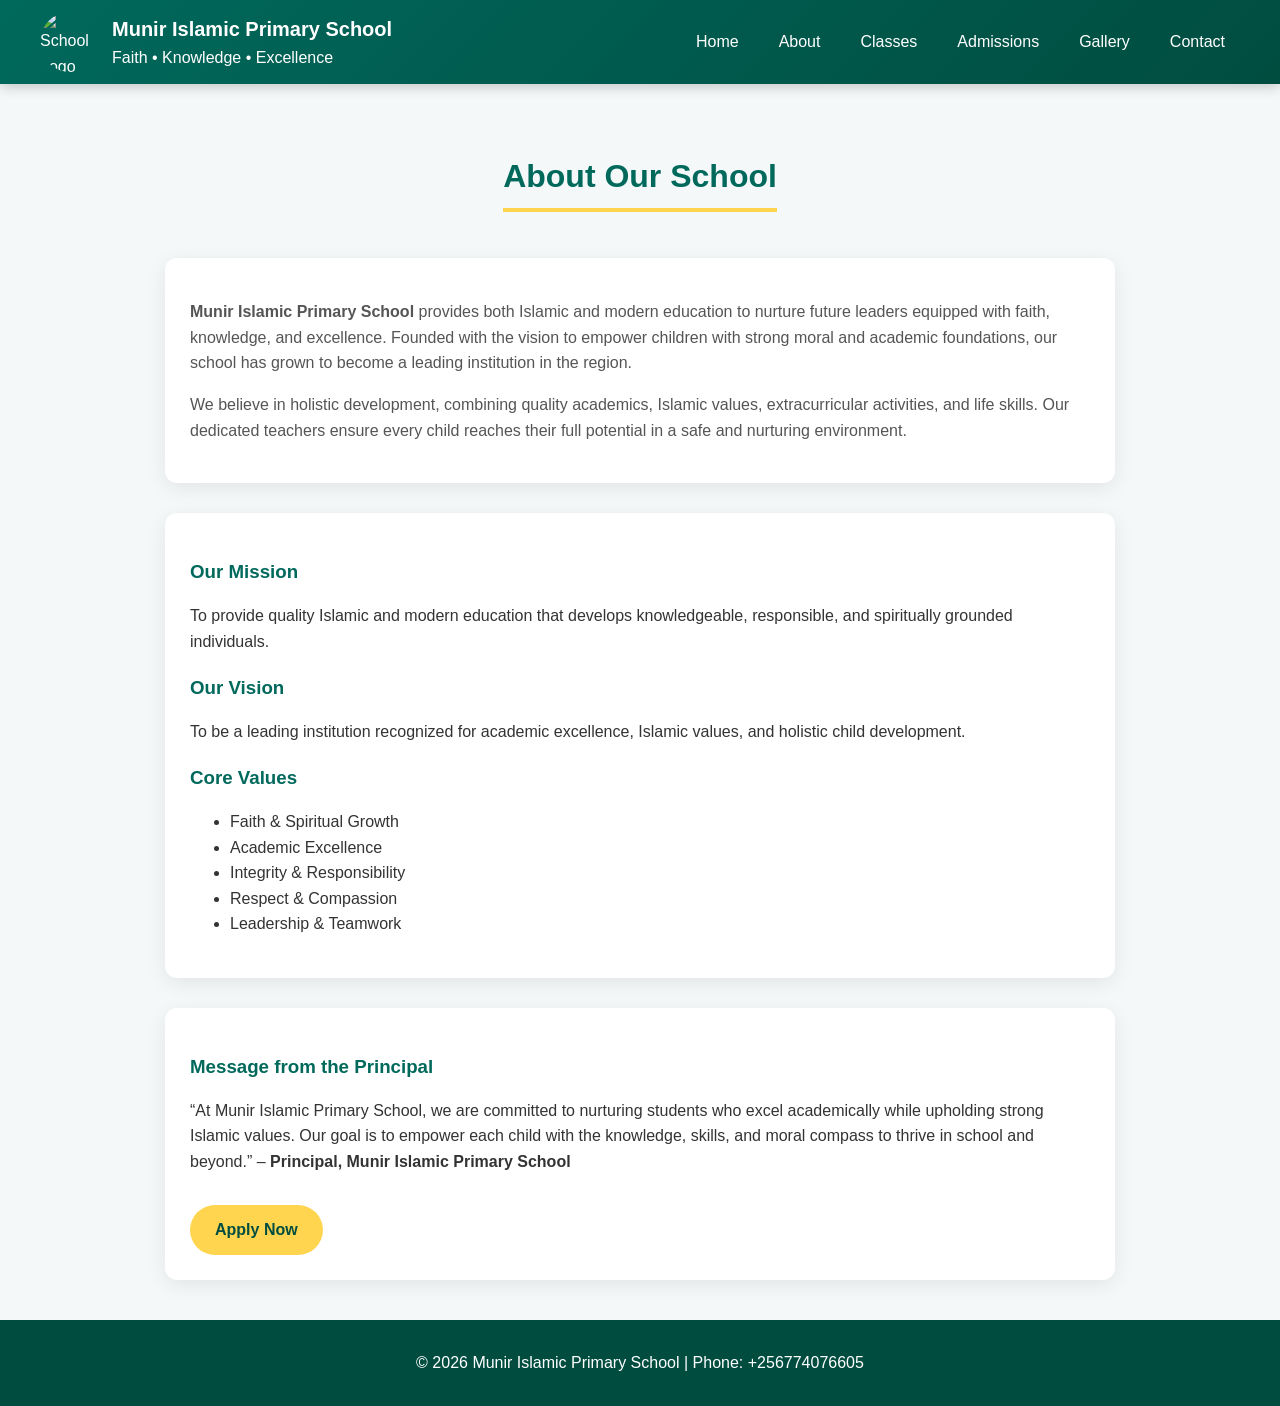
==== about.html @ e0e4feae "Add files via upload" ====
<!DOCTYPE html>
<html lang="en">
<head>
<meta charset="UTF-8">
<meta name="viewport" content="width=device-width, initial-scale=1.0">
<title>About | Munir Islamic Primary School</title>
<link rel="stylesheet" href="css/style.css">

<style>
body {
  font-family:'Poppins',sans-serif;
  margin:0;
  padding:0;
  line-height:1.6;
  background:#f4f8f9;
  color:#333;
}

/* HEADER */
header {
  background: linear-gradient(135deg,#00695c,#004d40);
  color:white;
  position:sticky;
  top:0;
  z-index:1000;
  padding:12px 20px;
  box-shadow:0 3px 12px rgba(0,0,0,0.2);
}
.header-container {
  display:flex;
  align-items:center;
  justify-content:space-between;
  flex-wrap:wrap;
  max-width:1200px;
  margin:auto;
}
.logo {display:flex;align-items:center;gap:12px;}
.logo img {width:60px;height:60px;border-radius:50%;}
.logo-text h2 {font-size:20px;margin:0;}
nav ul {list-style:none;display:flex;gap:10px;flex-wrap:wrap;margin:0;padding:0;}
nav ul li a {text-decoration:none;color:white;padding:10px 15px;border-radius:6px;transition:0.3s;}
nav ul li a:hover {background:#00796b;}

/* SECTION TITLES */
.section-title {text-align:center;margin:40px 0 20px;}
.section-title h2 {font-size:32px;color:#00695c;border-bottom:4px solid #ffd54f;display:inline-block;padding-bottom:6px;}

/* CARDS & CONTAINERS */
.card {
  background:white;
  padding:25px;
  margin:20px auto;
  border-radius:12px;
  box-shadow:0 5px 20px rgba(0,0,0,0.08);
  max-width:900px;
}

/* ABOUT TEXT */
.about-text p {
  margin-bottom:15px;
  font-size:16px;
  color:#555;
}

/* SUB-SECTIONS */
.sub-section {
  margin-top:30px;
}
.sub-section h3 {
  color:#00695c;
  margin-bottom:15px;
}

/* BUTTON */
.btn {
  display:inline-block;
  background:#ffd54f;
  color:#004d40;
  padding:12px 25px;
  border-radius:25px;
  text-decoration:none;
  font-weight:bold;
  transition:0.3s;
  margin-top:15px;
}
.btn:hover {background:#ffca28; transform:scale(1.05);}

/* FOOTER */
footer {
  background:#004d40;
  color:white;
  text-align:center;
  padding:30px 15px;
  margin-top:40px;
}

/* RESPONSIVE */
@media(max-width:768px){
.logo img {width:50px;height:50px;}
.section-title h2 {font-size:26px;}
.card {padding:20px;}
}
@media(max-width:480px){
nav ul {flex-direction:column;}
nav ul li a {padding:10px;}
}
</style>
</head>
<body>

<!-- HEADER -->
<header>
<div class="header-container">
<div class="logo">
<img src="images/School Badge.jpeg" alt="School Logo">
<div class="logo-text">
<h2>Munir Islamic Primary School</h2>
<span>Faith • Knowledge • Excellence</span>
</div>
</div>
<nav>
<ul>
<li><a href="index.html">Home</a></li>
<li><a href="about.html">About</a></li>
<li><a href="classes.html">Classes</a></li>
<li><a href="admissions.html">Admissions</a></li>
<li><a href="gallery.html">Gallery</a></li>
<li><a href="contact.html">Contact</a></li>
</ul>
</nav>
</div>
</header>

<!-- ABOUT SECTION -->
<section>
<div class="section-title"><h2>About Our School</h2></div>
<div class="card about-text">
<p><strong>Munir Islamic Primary School</strong> provides both Islamic and modern education to nurture future leaders equipped with faith, knowledge, and excellence. Founded with the vision to empower children with strong moral and academic foundations, our school has grown to become a leading institution in the region.</p>

<p>We believe in holistic development, combining quality academics, Islamic values, extracurricular activities, and life skills. Our dedicated teachers ensure every child reaches their full potential in a safe and nurturing environment.</p>
</div>

<!-- MISSION, VISION, VALUES -->
<div class="card sub-section">
<h3>Our Mission</h3>
<p>To provide quality Islamic and modern education that develops knowledgeable, responsible, and spiritually grounded individuals.</p>

<h3>Our Vision</h3>
<p>To be a leading institution recognized for academic excellence, Islamic values, and holistic child development.</p>

<h3>Core Values</h3>
<ul>
<li>Faith & Spiritual Growth</li>
<li>Academic Excellence</li>
<li>Integrity & Responsibility</li>
<li>Respect & Compassion</li>
<li>Leadership & Teamwork</li>
</ul>
</div>

<!-- PRINCIPAL MESSAGE -->
<div class="card sub-section">
<h3>Message from the Principal</h3>
<p>“At Munir Islamic Primary School, we are committed to nurturing students who excel academically while upholding strong Islamic values. Our goal is to empower each child with the knowledge, skills, and moral compass to thrive in school and beyond.” – <strong>Principal, Munir Islamic Primary School</strong></p>
<a href="admissions.html" class="btn">Apply Now</a>
</div>
</section>

<!-- FOOTER -->
<footer>
© 2026 Munir Islamic Primary School | Phone: +256774076605
</footer>

</body>
</html>
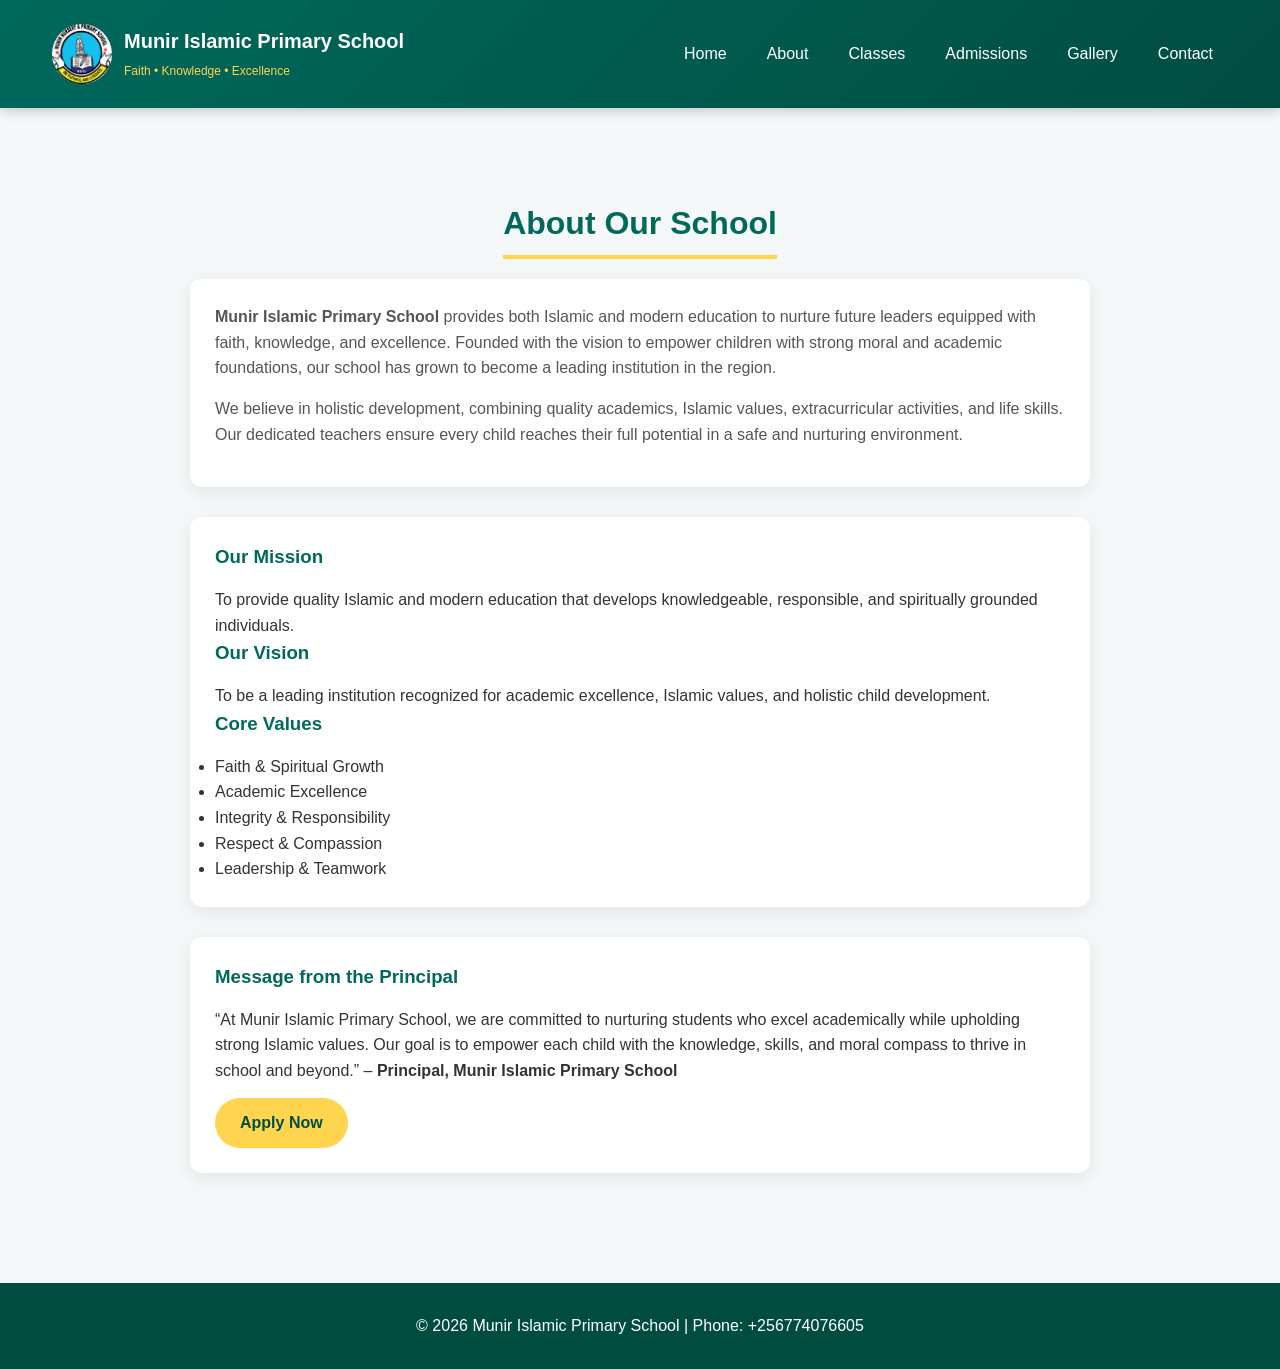
==== commit 2e763ab9: "Add files via upload" ====
--- a/about.html
+++ b/about.html
@@ -4,7 +4,7 @@
 <meta charset="UTF-8">
 <meta name="viewport" content="width=device-width, initial-scale=1.0">
 <title>About | Munir Islamic Primary School</title>
-<link rel="stylesheet" href="css/style.css">
+<link rel="stylesheet" href="style.css">
 
 <style>
 body {
@@ -112,7 +112,7 @@
 <header>
 <div class="header-container">
 <div class="logo">
-<img src="images/School Badge.jpeg" alt="School Logo">
+<img src="School Badge.jpeg" alt="School Logo">
 <div class="logo-text">
 <h2>Munir Islamic Primary School</h2>
 <span>Faith • Knowledge • Excellence</span>
--- a/style.css
+++ b/style.css
@@ -0,0 +1,25 @@
+
+:root{
+--primary:#00695c;
+--secondary:#004d40;
+--accent:#ffd54f;
+--light:#f4f8f9;
+}
+*{margin:0;padding:0;box-sizing:border-box;}
+body{font-family:Poppins,Arial;background:var(--light);}
+header{background:linear-gradient(135deg,var(--primary),var(--secondary));color:white;}
+.header-container{max-width:1200px;margin:auto;display:flex;justify-content:space-between;align-items:center;padding:12px;}
+.logo{display:flex;align-items:center;gap:10px;}
+.logo img{width:50px;height:50px;background:white;border-radius:50%;}
+.logo-text span{color:var(--accent);font-size:12px;}
+nav ul{display:flex;list-style:none;gap:15px;}
+nav a{color:white;text-decoration:none;padding:8px;border-radius:6px;}
+nav a:hover{background:rgba(255,255,255,0.2);}
+.hero{height:80vh;background:linear-gradient(rgba(0,77,64,.7),rgba(0,77,64,.8)),url('../images/hero.svg') center/cover no-repeat;color:white;display:flex;align-items:center;justify-content:center;text-align:center;}
+section{max-width:1100px;margin:auto;padding:50px 20px;}
+.section-title{text-align:center;margin-bottom:25px;}
+.grid{display:grid;grid-template-columns:repeat(auto-fit,minmax(250px,1fr));gap:20px;}
+.card{background:white;padding:20px;border-radius:10px;box-shadow:0 4px 10px rgba(0,0,0,.1);}
+.btn{background:var(--accent);padding:12px 25px;border-radius:25px;text-decoration:none;color:#004d40;font-weight:bold;}
+footer{background:var(--secondary);color:white;padding:30px;margin-top:40px;}
+.footer-bottom{text-align:center;}
